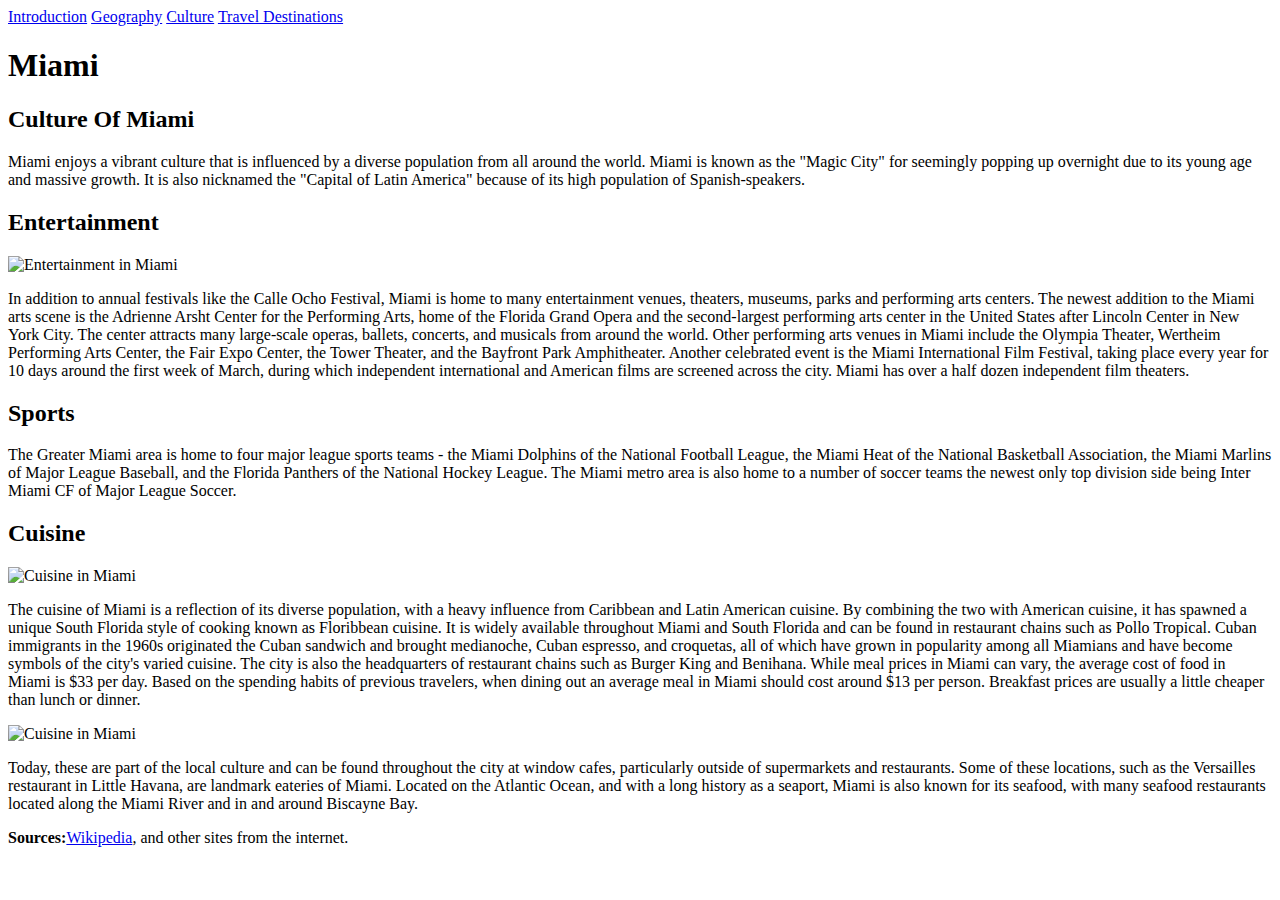
==== culture.html @ 221a4224 "Add files via upload" ====
<!DOCTYPE html>
<html lang="en">
    <head>
        <meta charset="utf-8">
        <meta name="viewport" content="width=device-width, initial-scale=1">
        <title>Miami</title>
        <link rel="stylesheet" href="css/miami.css">
    </head>
    <body>

        <header>
            <nav id="navbar" class="navLinks">
                <div class="burger" onclick="myFunction()">
                    <div class="line1"></div>
                    <div class="line1"></div>
                    <div class="line1"></div>
                </div>
                <div id="myLinks">
                <a href="index.html">Introduction</a>
                <a href="geography.html">Geography</a>
                <a href="culture.html" class="active">Culture</a>
                <a href="travel_destinations.html">Travel Destinations</a>
                </div>
            </nav>
            <h1>Miami</h1>
        </header>

        <section>
            <h2 class="main">Culture Of Miami</h2>
            <p>Miami enjoys a vibrant culture that is influenced by a diverse 
                population from all around the world. Miami is known as the 
                "Magic City" for seemingly popping up overnight due to its 
                young age and massive growth. It is also nicknamed the "Capital 
                of Latin America" because of its high population of Spanish-speakers.</p>
        
            <h2>Entertainment</h2>
            <img class="right" alt="Entertainment in Miami" src="https://media.timeout.com/images/102841498/image.jpg">
            <p class="left">In addition to annual festivals like the Calle Ocho Festival, Miami 
                is home to many entertainment venues, theaters, museums, parks and 
                performing arts centers. The newest addition to the Miami arts scene 
                is the Adrienne Arsht Center for the Performing Arts, home of the 
                Florida Grand Opera and the second-largest performing arts center 
                in the United States after Lincoln Center in New York City. The 
                center attracts many large-scale operas, ballets, concerts, and 
                musicals from around the world. Other performing arts venues in 
                Miami include the Olympia Theater, Wertheim Performing Arts Center, 
                the Fair Expo Center, the Tower Theater, and the Bayfront Park 
                Amphitheater. Another celebrated event is the Miami International 
                Film Festival, taking place every year for 10 days around the first 
                week of March, during which independent international and American 
                films are screened across the city. Miami has over a half dozen 
                independent film theaters.</p>

            <h2>Sports</h2>
            <p>The Greater Miami area is home to four major league sports teams - the 
                Miami Dolphins of the National Football League, the Miami Heat of the 
                National Basketball Association, the Miami Marlins of Major League 
                Baseball, and the Florida Panthers of the National Hockey League. The 
                Miami metro area is also home to a number of soccer teams the newest 
                only top division side being Inter Miami CF of Major League Soccer.</p>

            <h2>Cuisine</h2>
            <img class="right" alt="Cuisine in Miami" src="https://travel.home.sndimg.com/content/dam/images/travel/fullset/2013/04/23/97/miami-cuban-restaurants-el-palacio-de-los-jugos.rend.hgtvcom.616.462.suffix/1491591829876.jpeg">
            <p>The cuisine of Miami is a reflection of its diverse population, with a 
                heavy influence from Caribbean and Latin American cuisine. By combining 
                the two with American cuisine, it has spawned a unique South Florida 
                style of cooking known as Floribbean cuisine. It is widely available 
                throughout Miami and South Florida and can be found in restaurant chains 
                such as Pollo Tropical. Cuban immigrants in the 1960s originated the 
                Cuban sandwich and brought medianoche, Cuban espresso, and croquetas, 
                all of which have grown in popularity among all Miamians and have become 
                symbols of the city's varied cuisine. The city is also 
                the headquarters of restaurant chains such as Burger King and Benihana. 
                While meal prices in Miami can vary, the average cost of food in Miami 
                is $33 per day. Based on the spending habits of previous travelers, when 
                dining out an average meal in Miami should cost around $13 per person. 
                Breakfast prices are usually a little cheaper than lunch or dinner.</p>

                <img class="right" alt="Cuisine in Miami" src="https://www.havana1957.com/wp-content/uploads/2018/11/Havana-1957-Cuban-Cuisine.jpeg">
                <p class="left">Today, these are part of the local culture and can be found throughout the city 
                at window cafes, particularly outside of supermarkets and restaurants. Some of 
                these locations, such as the Versailles restaurant in Little Havana, are landmark eateries 
                of Miami. Located on the Atlantic Ocean, and with a long history as a seaport, 
                Miami is also known for its seafood, with many seafood restaurants located 
                along the Miami River and in and around Biscayne Bay.</p>
        </section>

        <footer>
            <div><b>Sources:</b><a href="https://www.wikipedia.org"  target="_blank">Wikipedia</a>, and other sites from the internet.</div>
        </footer>
        
        <script src="js/miami.js"></script>

    </body>
</html>
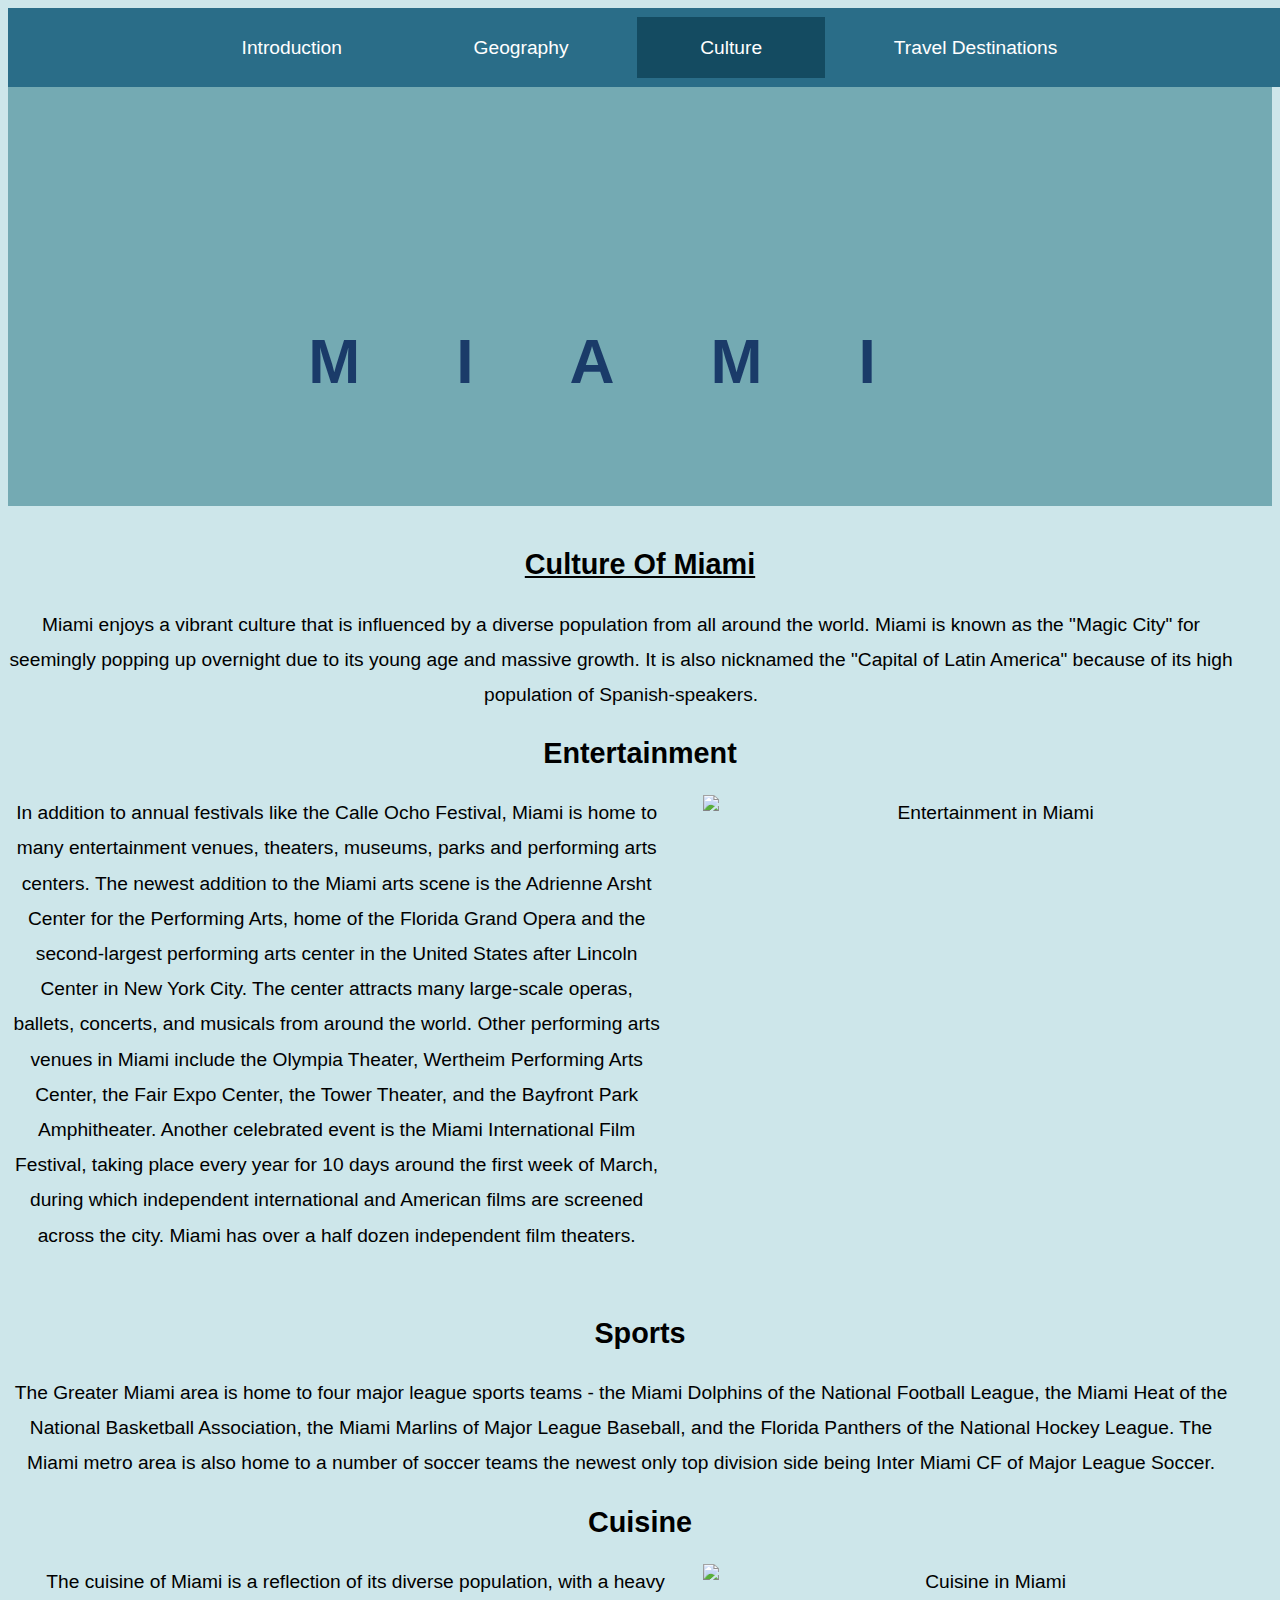
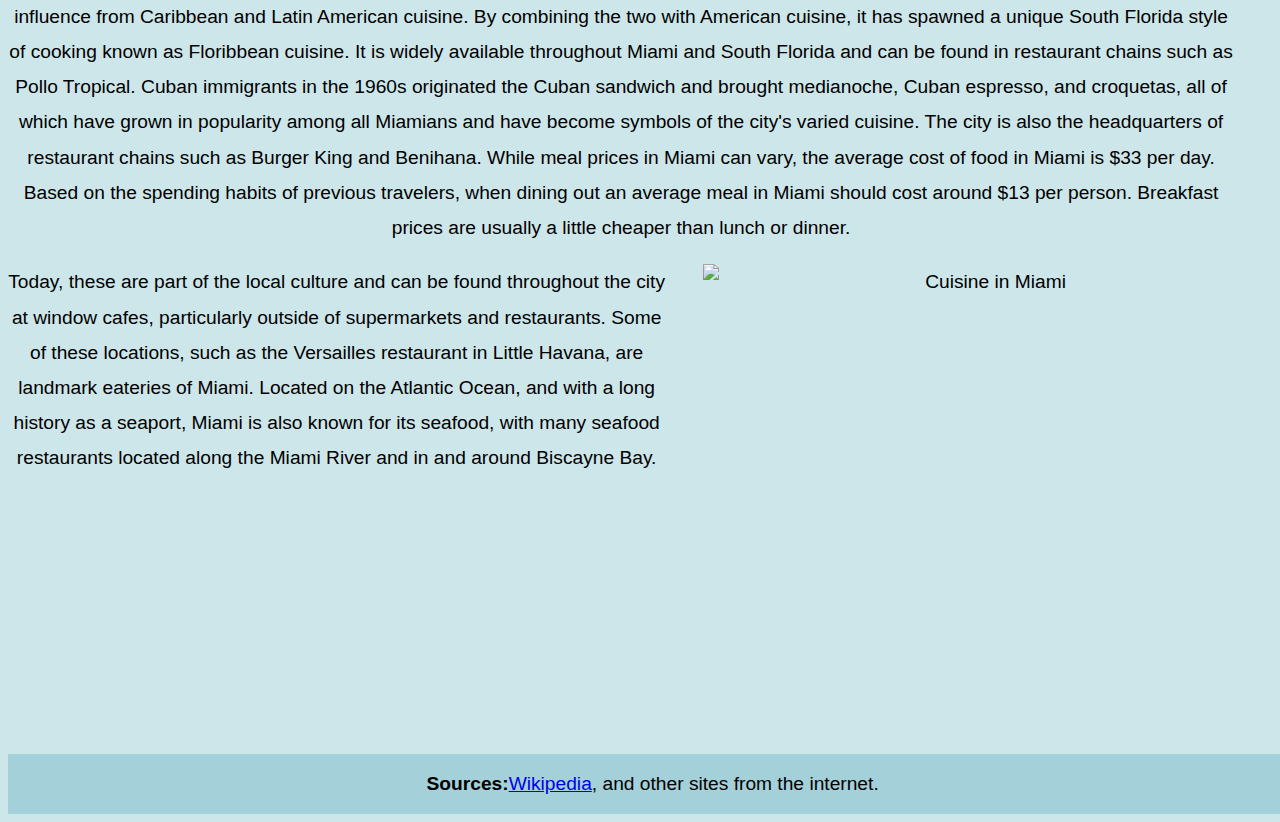
==== commit c0030bdf: "Update culture.html" ====
--- a/culture.html
+++ b/culture.html
@@ -4,7 +4,7 @@
         <meta charset="utf-8">
         <meta name="viewport" content="width=device-width, initial-scale=1">
         <title>Miami</title>
-        <link rel="stylesheet" href="css/miami.css">
+        <link rel="stylesheet" href="miami.css">
     </head>
     <body>
 
@@ -89,7 +89,7 @@
             <div><b>Sources:</b><a href="https://www.wikipedia.org"  target="_blank">Wikipedia</a>, and other sites from the internet.</div>
         </footer>
         
-        <script src="js/miami.js"></script>
+        <script src="miami.js"></script>
 
     </body>
-</html>        +</html>        
--- a/miami.css
+++ b/miami.css
@@ -0,0 +1,196 @@
+html{
+    width: 100%;
+    text-align: center;
+}
+body{
+    font-size: 1.2rem;
+    background-color: rgba(144, 199, 209, 0.452);
+	font-family: 'Segoe UI', Tahoma, Geneva, Verdana, sans-serif;	
+    font-weight: 350;
+    line-height: 2.2rem;
+}
+header{
+    text-align: center;
+    background-image: url("https://cdn.getyourguide.com/img/location/5c0935da3cadc.jpeg/88.jpg");
+    background-color: rgba(86, 149, 160, 0.747);
+    background-position: center;
+    background-repeat: no-repeat;
+    background-size: cover;
+}
+h1{
+    font-size: 3.9rem;
+    font-weight: 550;
+    text-align: center;
+    color: rgba(0, 26, 83, 0.774);
+    text-transform: uppercase;
+    letter-spacing: .75rem;
+    padding-top: 35%;
+    padding-bottom: 22%;   
+}
+section{
+    margin-bottom: 22%;
+}
+.main{
+    text-decoration: underline;
+}
+nav{
+    width: 100%;
+    margin: 0;
+    padding: .75%;
+    background-color: rgb(42, 109, 136);
+}
+.sticky{
+    position: fixed;
+    top: 0;
+    margin: 0;
+    padding: 0;
+    width: 100%;
+    background-color: rgb(42, 109, 136);
+}
+nav a{
+    display: block;
+    padding: 4% 15%;
+    margin: 0;
+    background-color: rgb(42, 109, 136);
+    color:rgb(255, 255, 255);
+    text-decoration: none;
+    font-size: 1.2rem;
+    font-weight: 300;
+}
+#myLinks{
+    position: absolute;
+    display: none;
+}
+nav a:hover{
+    background-color: rgba(37, 104, 131, 0.8);
+    color: rgb(0, 0, 0);
+    transition-duration: .5s;
+}
+nav a:active{
+    color: rgb(185, 185, 185)
+}
+.active{
+    background-color: rgb(20, 75, 97);
+}
+.burger{
+    width: 2.5em;
+    display: block;
+    padding: .5%;
+}
+.burger div{
+    width: 2em;
+    height: .13em;
+    background-color: rgb(0, 0, 0);
+    margin: .3em;
+}
+.burger:hover{
+    background-color: rgba(74, 145, 173, 0.8);
+    transition-duration: .5s;
+}
+.burger:active{
+    background-color: rgb(168, 201, 214);
+}
+img{
+    display: block;
+    margin-left: auto;
+    margin-right: auto;
+    width: 98%;
+    max-height: 85vh;  
+    margin-bottom: 5%;
+}
+p{
+    width: 97%;
+    text-align: center;
+}
+.list{
+    text-align: left;
+    margin-left: 5%;
+}
+table{
+    text-align: center;
+    margin-left: auto;
+    margin-right: auto;
+    border-collapse: collapse;
+    line-height: 2.5rem;
+    width: 80%;
+    min-width: 240px;
+    border-radius: 1% 1% 0 0;
+    overflow: hidden;
+}
+tr{
+    border-bottom: .5px solid #494949;
+    opacity: 0.85;
+}
+tr:nth-of-type(odd){
+    background-color: rgba(144, 181, 189, 0.452);
+}
+th{
+    background-color: rgba(45, 78, 85, 0.527);
+    color: rgb(0, 0, 0);
+    font-weight: 500;
+}
+tr:hover{
+    opacity: 1;
+}
+footer{
+    display: block;
+    width: 100%;
+    background-color: rgba(144, 199, 209, 0.692);
+    padding: 1%;
+}
+@media screen and (min-width: 500px){
+    h1{
+        letter-spacing: 1.5rem;
+    }
+} 
+@media screen and (min-width: 715px){
+    #myLinks{
+        position: relative;
+        display: inline;
+    }
+    nav a{
+        display: inline-block;
+        padding: 1% 5%;
+    }
+    .burger{
+        display: none;
+    }
+    h1{
+        padding-top: 17%;
+        padding-bottom: 10%;
+        letter-spacing: 2rem;
+    }
+}
+@media screen and (min-width: 850px){
+    #myLinks{
+        display: inline;
+    }
+    h1{
+        letter-spacing: 4rem;
+    }
+    .left{
+        width: 52%;
+        display: block;
+        margin-bottom: 5%;
+    }
+    .right{
+        width: 45%;
+        float: right;
+        margin: 0;
+    }
+}
+@media screen and (min-width: 1280px){
+    #myLinks{
+        display: inline;
+    }
+    h1{
+        letter-spacing: 6rem;
+    }
+    .right{
+        max-height: 48vh;
+    }
+    .geography{
+        margin-left: 10%;
+        margin-right: 10%
+    }
+}
